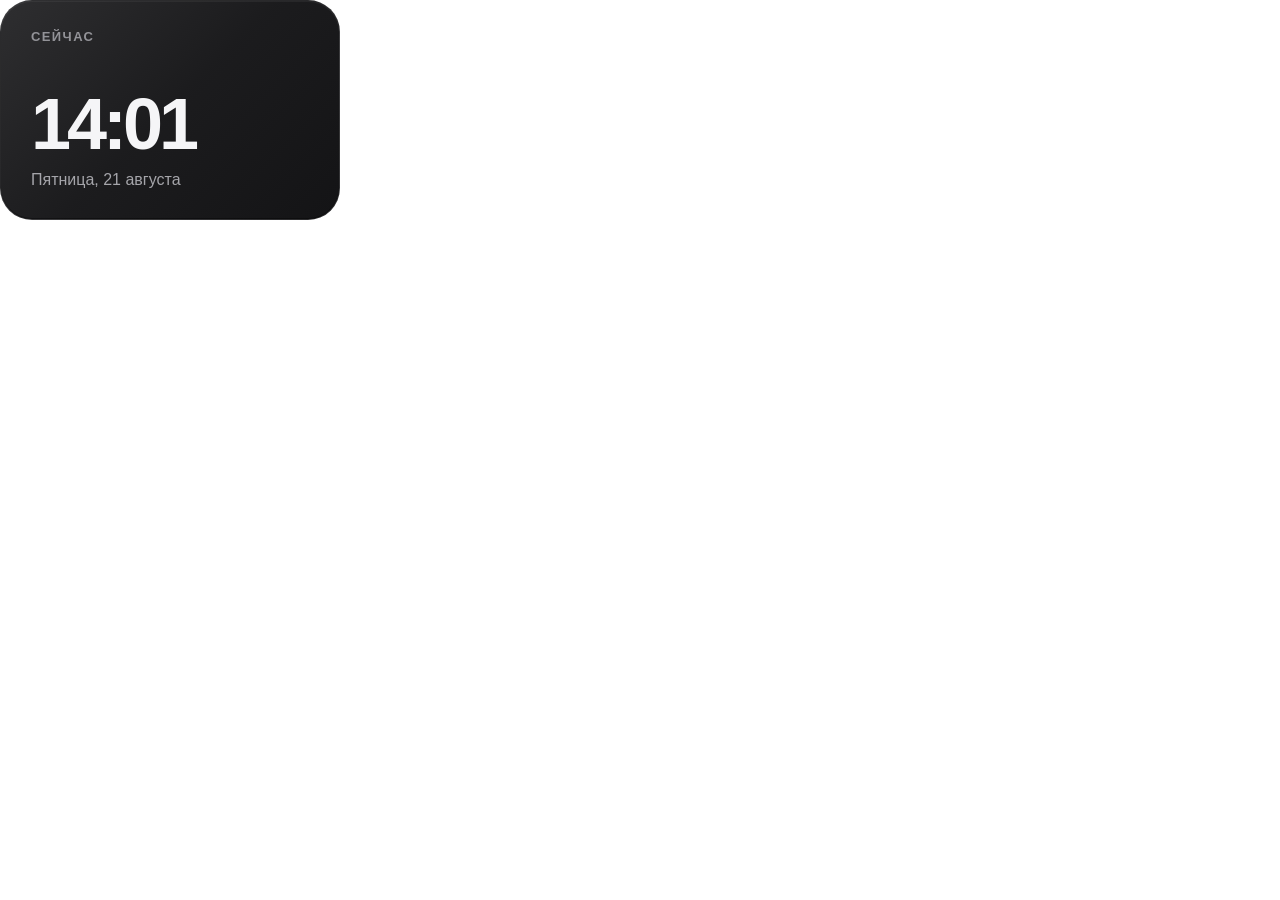
==== macos-clock/index.html @ 6419adf6 "rename folders, add new clocks" ====
<!doctype html>
<html lang="ru">
    <head>
        <meta charset="UTF-8" />
        <meta name="viewport" content="width=device-width, initial-scale=1.0" />

        <title>Clock Widget</title>
        <link rel="stylesheet" href="style.css" />
    </head>

    <body>
        <div class="widget">
            <div class="label">Сейчас</div>

            <div class="content">
                <div class="time" id="time">14:01</div>

                <div class="date" id="date">Пятница, 21 августа</div>
            </div>
        </div>
        <script src="../../../_libraries/error_handler.js"></script>
        <script src="../../../_libraries/tauri.js"></script>

        <script type="module">
            const config = await tauri.getSettings();
            const show_seconds = config.show_seconds;

            function updateClock() {
                const now = new Date();

                const time = now.toLocaleTimeString("ru-RU", {
                    hour: "2-digit",
                    minute: "2-digit",
                    second: show_seconds ? "2-digit" : undefined,
                    hour12: false,
                });

                const date = now.toLocaleDateString("ru-RU", {
                    weekday: "long",
                    day: "numeric",
                    month: "long",
                });

                document.getElementById("time").textContent = time;

                document.getElementById("date").textContent =
                    date.charAt(0).toUpperCase() + date.slice(1);
            }

            updateClock();

            setInterval(updateClock, 1000);
        </script>
    </body>
</html>
---- macos-clock/style.css ----
* {
        box-sizing: border-box;
        margin: 0;
        padding: 0;
    }

    html,
    body {
        width: 340px;
        height: 220px;
        overflow: hidden;
        background: transparent;
    }

    body {
        font-family:
            -apple-system,
            BlinkMacSystemFont,
            "Segoe UI",
            sans-serif;
    }

    .widget {
        width: 340px;
        height: 220px;

        padding: 28px 30px;

        display: flex;
        flex-direction: column;
        justify-content: space-between;

        color: #ffffff;

        border-radius: 32px;

        /* Основной чёрный фон */
        background:
            linear-gradient(
                135deg,
                rgba(42, 42, 44, 0.98) 0%,
                rgba(23, 23, 25, 0.98) 50%,
                rgba(15, 15, 17, 0.98) 100%
            );


        /* Очень тонкая граница */
        border: 1px solid rgba(255, 255, 255, 0.08);

        /*
         * ВАЖНО:
         * внешнюю тень убираем полностью,
         * чтобы на рабочем столе не было
         * серого грязного ореола
         */
        box-shadow:
            inset 0 1px 0 rgba(255, 255, 255, 0.05),
            inset 0 -1px 0 rgba(0, 0, 0, 0.4);
    }

    .label {
        font-size: 13px;
        font-weight: 600;

        letter-spacing: 1.4px;

        color: #939398;

        text-transform: uppercase;
    }

    .content {
        margin-bottom: 2px;
    }

    .time {
        font-size: 72px;
        font-weight: 800;

        line-height: 0.95;

        letter-spacing: -4px;

        color: #f5f5f7;
    }

    .date {
        margin-top: 13px;

        font-size: 16px;
        font-weight: 400;

        color: #a5a5aa;
    }
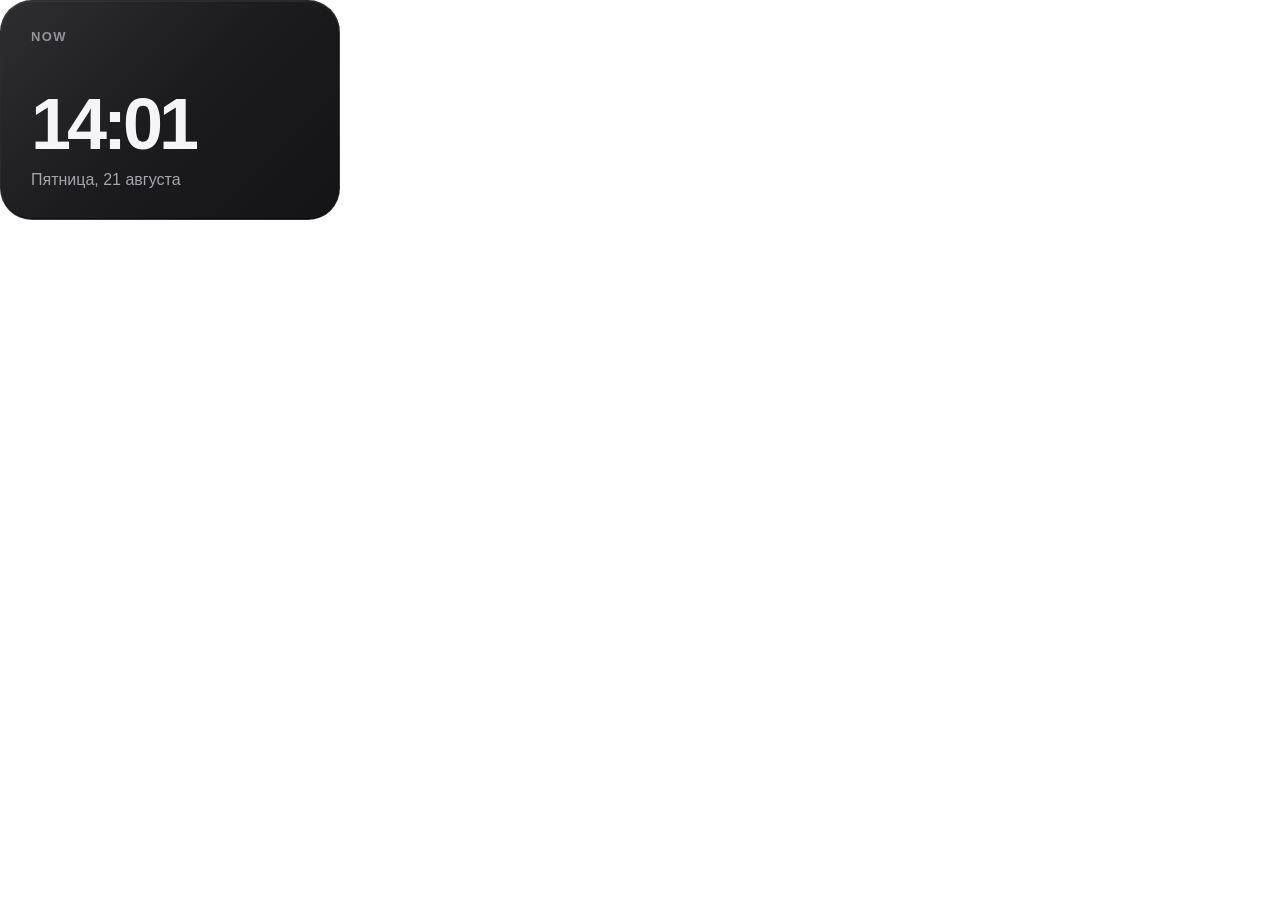
==== commit 38c5c444: "Big update of widgets" ====
--- a/macos-clock/index.html
+++ b/macos-clock/index.html
@@ -10,7 +10,7 @@
 
     <body>
         <div class="widget">
-            <div class="label">Сейчас</div>
+            <div class="label">Now</div>
 
             <div class="content">
                 <div class="time" id="time">14:01</div>
@@ -28,14 +28,14 @@
             function updateClock() {
                 const now = new Date();
 
-                const time = now.toLocaleTimeString("ru-RU", {
+                const time = now.toLocaleTimeString("en-US", {
                     hour: "2-digit",
                     minute: "2-digit",
                     second: show_seconds ? "2-digit" : undefined,
                     hour12: false,
                 });
 
-                const date = now.toLocaleDateString("ru-RU", {
+                const date = now.toLocaleDateString("en-US", {
                     weekday: "long",
                     day: "numeric",
                     month: "long",
